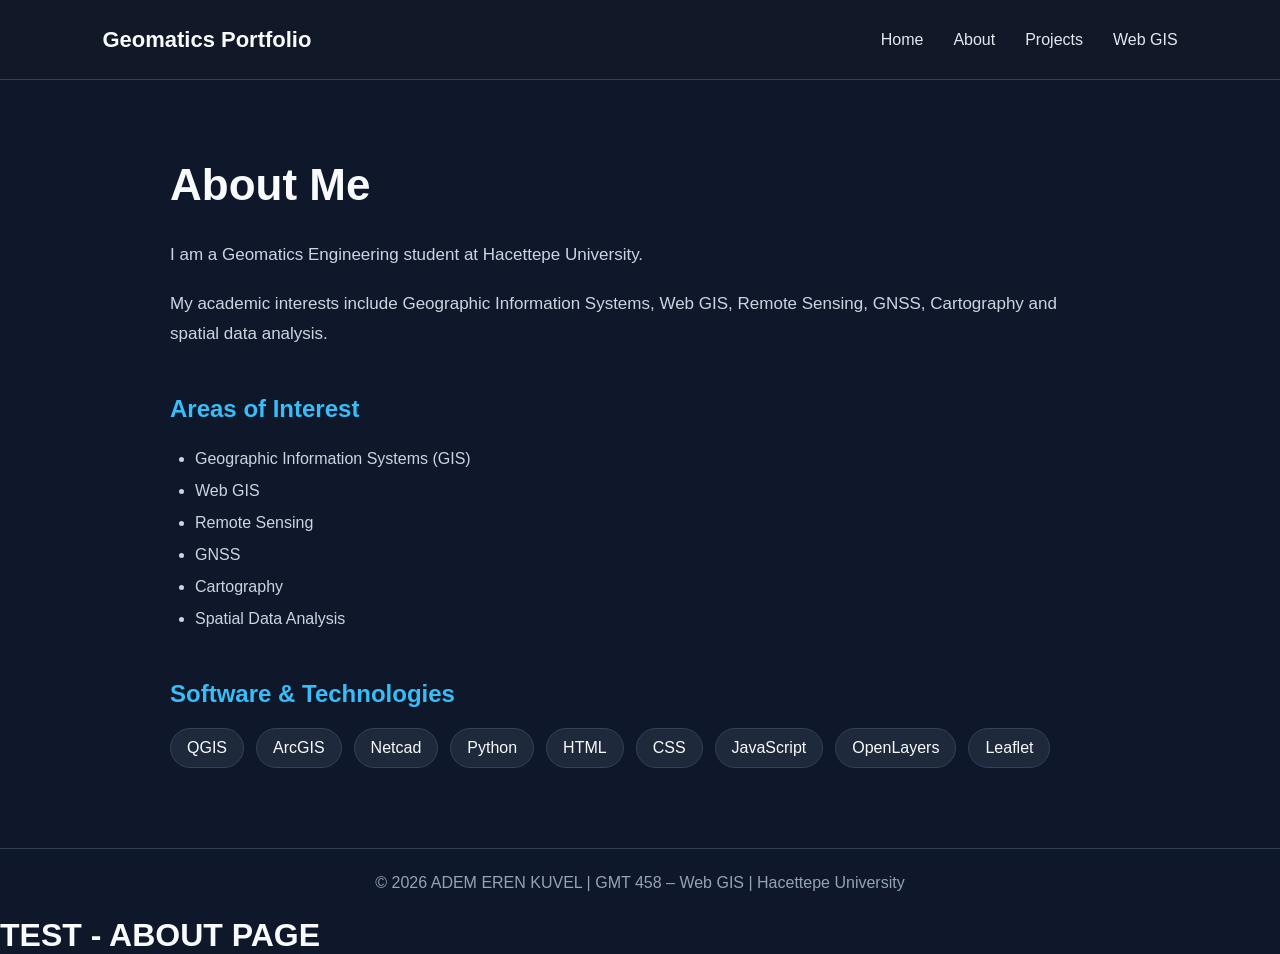
==== about.html @ 7b9554d6 "Added project images and Web GIS pages" ====
<!DOCTYPE html>
<html lang="en">

<head>
    <meta charset="UTF-8">
    <meta name="viewport" content="width=device-width, initial-scale=1.0">

    <title>About | Geomatics Portfolio</title>

    <link rel="stylesheet" href="css/style.css">
</head>

<body>

<header>

    <nav class="navbar">

        <div class="logo">
            Geomatics Portfolio
        </div>

        <ul class="nav-links">

            <li><a href="index.html">Home</a></li>
            <li><a href="about.html">About</a></li>
            <li><a href="projects.html">Projects</a></li>
            <li><a href="maps.html">Web GIS</a></li>

        </ul>

    </nav>

</header>


<main>

    <section class="page-section">

        <h1>About Me</h1>

        <p>
            I am a Geomatics Engineering student at Hacettepe University.
        </p>

        <p>
            My academic interests include Geographic Information Systems,
            Web GIS, Remote Sensing, GNSS, Cartography and spatial data analysis.
        </p>


        <h2>Areas of Interest</h2>

        <ul class="skill-list">

            <li>Geographic Information Systems (GIS)</li>
            <li>Web GIS</li>
            <li>Remote Sensing</li>
            <li>GNSS</li>
            <li>Cartography</li>
            <li>Spatial Data Analysis</li>

        </ul>


        <h2>Software & Technologies</h2>

        <div class="skills">

            <span>QGIS</span>
            <span>ArcGIS</span>
            <span>Netcad</span>
            <span>Python</span>
            <span>HTML</span>
            <span>CSS</span>
            <span>JavaScript</span>
            <span>OpenLayers</span>
            <span>Leaflet</span>

        </div>

    </section>

</main>


<footer>

    <p>
        © 2026 ADEM EREN KUVEL |
        GMT 458 – Web GIS |
        Hacettepe University
    </p>

</footer>

</body>
<h1>TEST - ABOUT PAGE</h1>
</html>
---- css/style.css ----
* {
    margin: 0;
    padding: 0;
    box-sizing: border-box;
}

body {
    font-family: Arial, Helvetica, sans-serif;
    background-color: #0f172a;
    color: #f8fafc;
    min-height: 100vh;
}


/* NAVIGATION */

.navbar {
    height: 80px;

    display: flex;
    align-items: center;
    justify-content: space-between;

    padding: 0 8%;

    background-color: #111827;

    border-bottom: 1px solid #334155;
}

.logo {
    font-size: 22px;
    font-weight: bold;
}

.nav-links {
    list-style: none;

    display: flex;
    gap: 30px;
}

.nav-links a {
    color: #e2e8f0;
    text-decoration: none;

    font-size: 16px;

    transition: 0.3s;
}

.nav-links a:hover {
    color: #38bdf8;
}


/* HERO */

.hero {
    min-height: calc(100vh - 150px);

    display: flex;
    align-items: center;
    justify-content: center;

    text-align: center;

    padding: 50px 20px;
}

.hero-content {
    max-width: 800px;

    animation: fadeUp 1.2s ease forwards;
}

.small-title {
    color: #38bdf8;

    margin-bottom: 15px;

    font-size: 18px;
}

.hero h1 {
    font-size: 55px;

    margin-bottom: 15px;
}

.hero h2 {
    font-size: 27px;

    color: #94a3b8;

    margin-bottom: 25px;
}

.hero p {
    line-height: 1.7;

    font-size: 18px;

    color: #cbd5e1;

    margin-bottom: 35px;
}


/* BUTTON */

.hero-button {
    display: inline-block;

    padding: 14px 25px;

    background-color: #38bdf8;

    color: #0f172a;

    text-decoration: none;

    font-weight: bold;

    border-radius: 8px;

    transition: 0.3s;
}

.hero-button:hover {
    transform: translateY(-4px);
}


/* CSS ANIMATION */

@keyframes fadeUp {

    from {
        opacity: 0;
        transform: translateY(30px);
    }

    to {
        opacity: 1;
        transform: translateY(0);
    }

}


/* FOOTER */

footer {
    text-align: center;

    padding: 25px;

    color: #94a3b8;

    border-top: 1px solid #334155;
}


/* MOBILE */

@media (max-width: 768px) {

    .navbar {
        flex-direction: column;

        height: auto;

        padding: 20px;
    }

    .nav-links {
        margin-top: 20px;

        flex-wrap: wrap;

        justify-content: center;
    }

    .hero h1 {
        font-size: 38px;
    }

}/* GENERAL PAGE CONTENT */

.page-section {
    max-width: 1000px;
    margin: auto;
    padding: 80px 30px;
}

.page-section h1 {
    font-size: 44px;
    margin-bottom: 30px;
}

.page-section h2 {
    margin-top: 45px;
    margin-bottom: 20px;
    color: #38bdf8;
}

.page-section p {
    color: #cbd5e1;
    line-height: 1.8;
    margin-bottom: 18px;
    font-size: 17px;
}


/* INTEREST LIST */

.skill-list {
    margin-left: 25px;
    line-height: 2;
    color: #cbd5e1;
}


/* SKILL TAGS */

.skills {
    display: flex;
    flex-wrap: wrap;
    gap: 12px;
}

.skills span {
    background-color: #1e293b;
    border: 1px solid #334155;
    padding: 10px 16px;
    border-radius: 20px;
    transition: 0.3s;
}

.skills span:hover {
    transform: translateY(-3px);
    border-color: #38bdf8;
}
/* PROJECT TABLE */

.table-container {
    overflow-x: auto;
    margin-top: 35px;
}

.project-table {
    width: 100%;
    border-collapse: collapse;
    background-color: #111827;
}

.project-table th,
.project-table td {
    border: 1px solid #334155;
    padding: 18px;
    text-align: left;
    vertical-align: middle;
}

.project-table th {
    background-color: #1e293b;
    color: #38bdf8;
}

.project-table td {
    color: #cbd5e1;
}

.project-table img {
    width: 140px;
    height: 90px;
    object-fit: cover;
    border-radius: 8px;
}

.project-table tr {
    transition: 0.3s;
}

.project-table tbody tr:hover {
    background-color: #1e293b;
}
/* WEB GIS MAPS */

.map-section {
    margin-top: 60px;
}

.web-map {
    width: 100%;
    height: 500px;

    margin-top: 25px;

    border: 1px solid #334155;
    border-radius: 12px;

    overflow: hidden;
}

.feature-box {
    margin-top: 60px;

    padding: 30px;

    background-color: #111827;

    border: 1px solid #334155;
    border-radius: 12px;
}

.feature-box h2 {
    margin-top: 0;
}

.feature-box ul {
    margin-left: 25px;

    line-height: 2;

    color: #cbd5e1;
}
/* OPENLAYERS POPUP */

.ol-popup {
    position: absolute;

    background-color: white;
    color: #111827;

    box-shadow: 0 2px 12px rgba(0, 0, 0, 0.3);

    padding: 15px;

    border-radius: 8px;

    border: 1px solid #cccccc;

    min-width: 180px;

    display: none;
}

.ol-popup-closer {
    text-decoration: none;

    position: absolute;

    top: 4px;
    right: 8px;

    color: #111827;

    font-weight: bold;
}

.ol-popup-closer::after {
    content: "✕";
}
/* WEB GIS SOLUTION BOX */

.solution-box {
    margin-top: 20px;
    padding: 25px;
    background-color: #111827;
    border-left: 4px solid #38bdf8;
    border-radius: 8px;
}

.solution-box h3 {
    color: #38bdf8;
    margin-top: 15px;
    margin-bottom: 10px;
}

.solution-box h3:first-child {
    margin-top: 0;
}

.solution-box p {
    margin-bottom: 15px;
    color: #cbd5e1;
    line-height: 1.7;
}

.solution-box strong {
    color: #f8fafc;
}
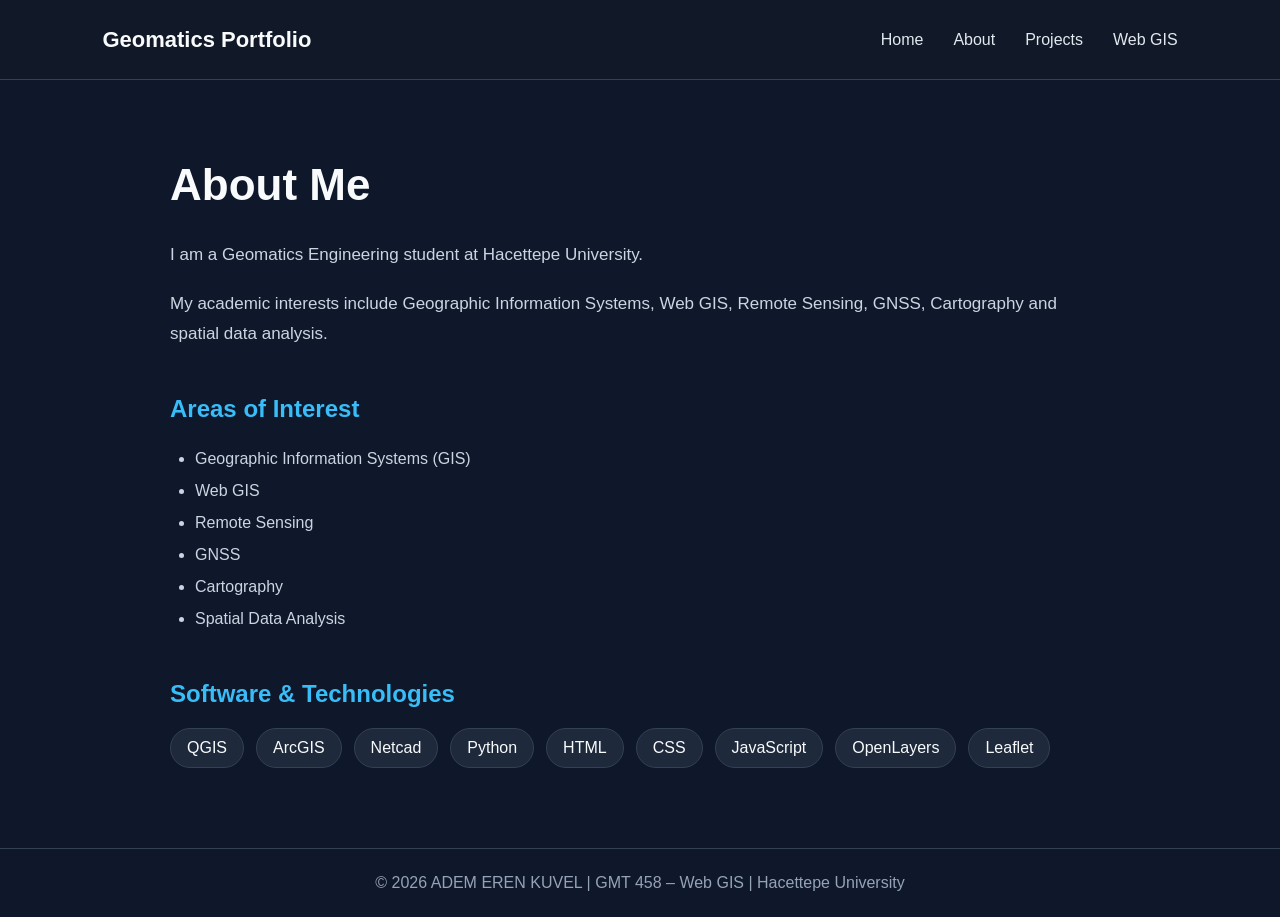
==== commit d5ee4521: "Removed test text from about page" ====
--- a/about.html
+++ b/about.html
@@ -96,5 +96,5 @@
 </footer>
 
 </body>
-<h1>TEST - ABOUT PAGE</h1>
+
 </html>
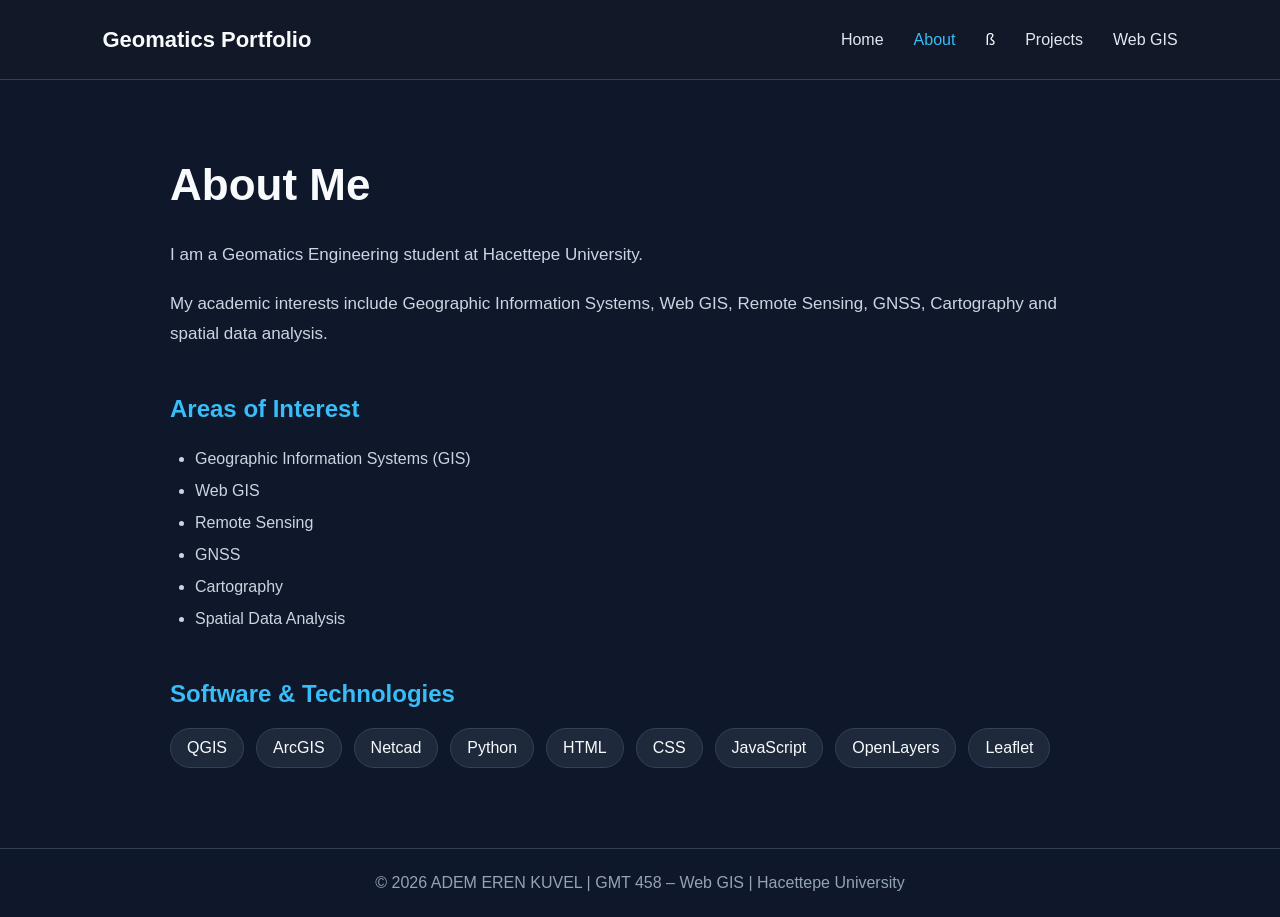
==== commit 043d7138: "Final cleanup and navigation improvements" ====
--- a/about.html
+++ b/about.html
@@ -23,7 +23,7 @@
         <ul class="nav-links">
 
             <li><a href="index.html">Home</a></li>
-            <li><a href="about.html">About</a></li>
+            <li><a href="about.html" class="active">About</a></li>ß
             <li><a href="projects.html">Projects</a></li>
             <li><a href="maps.html">Web GIS</a></li>
 
--- a/css/style.css
+++ b/css/style.css
@@ -391,4 +391,13 @@
 
 .solution-box strong {
     color: #f8fafc;
+}
+/* ACTIVE NAVIGATION */
+
+.nav-links a.active {
+    color: #38bdf8;
+}
+
+.nav-links a.active::after {
+    width: 100%;
 }
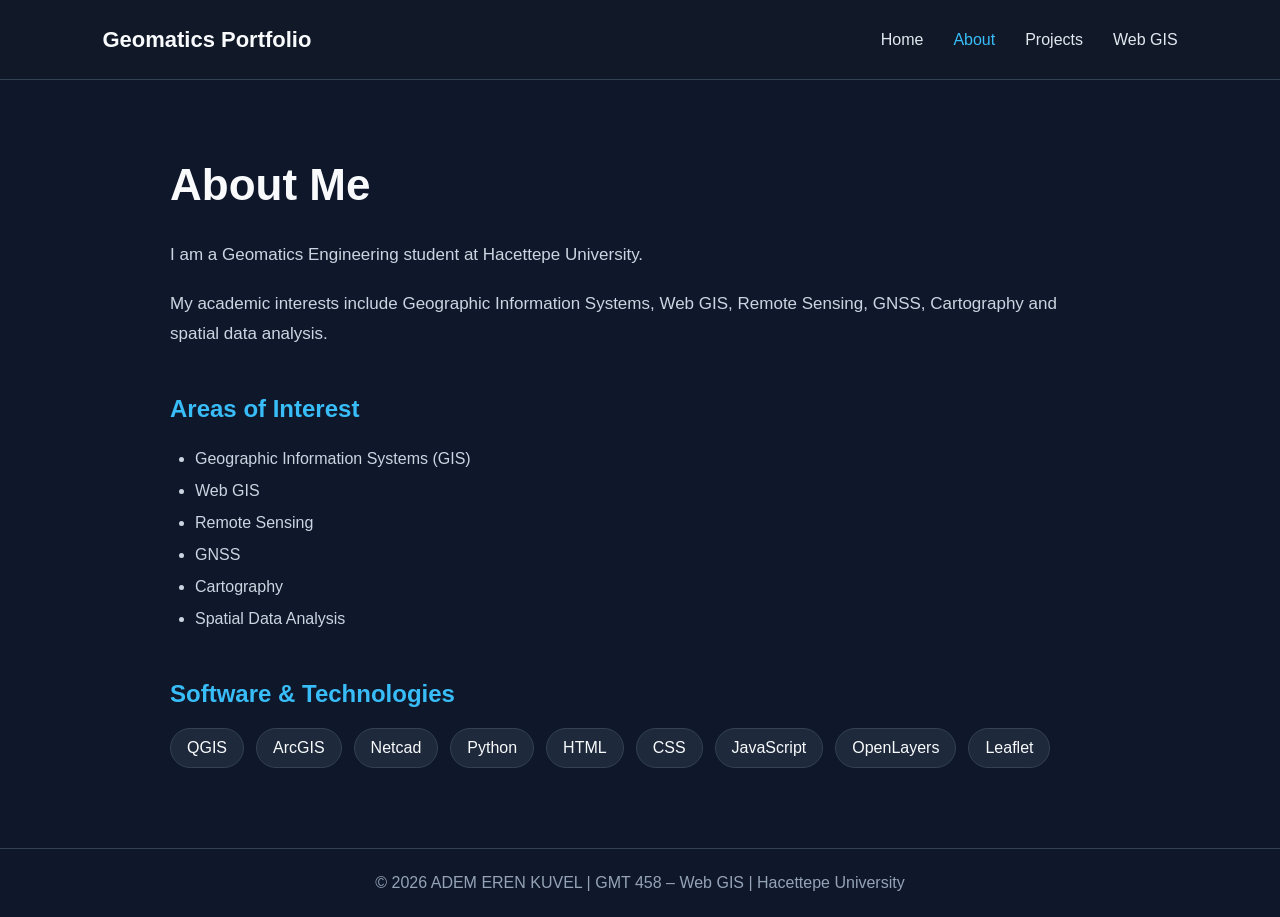
==== commit 86523425: "Final cleanup and navigation improvements" ====
--- a/about.html
+++ b/about.html
@@ -23,7 +23,7 @@
         <ul class="nav-links">
 
             <li><a href="index.html">Home</a></li>
-            <li><a href="about.html" class="active">About</a></li>ß
+            <li><a href="about.html" class="active">About</a></li>
             <li><a href="projects.html">Projects</a></li>
             <li><a href="maps.html">Web GIS</a></li>
 
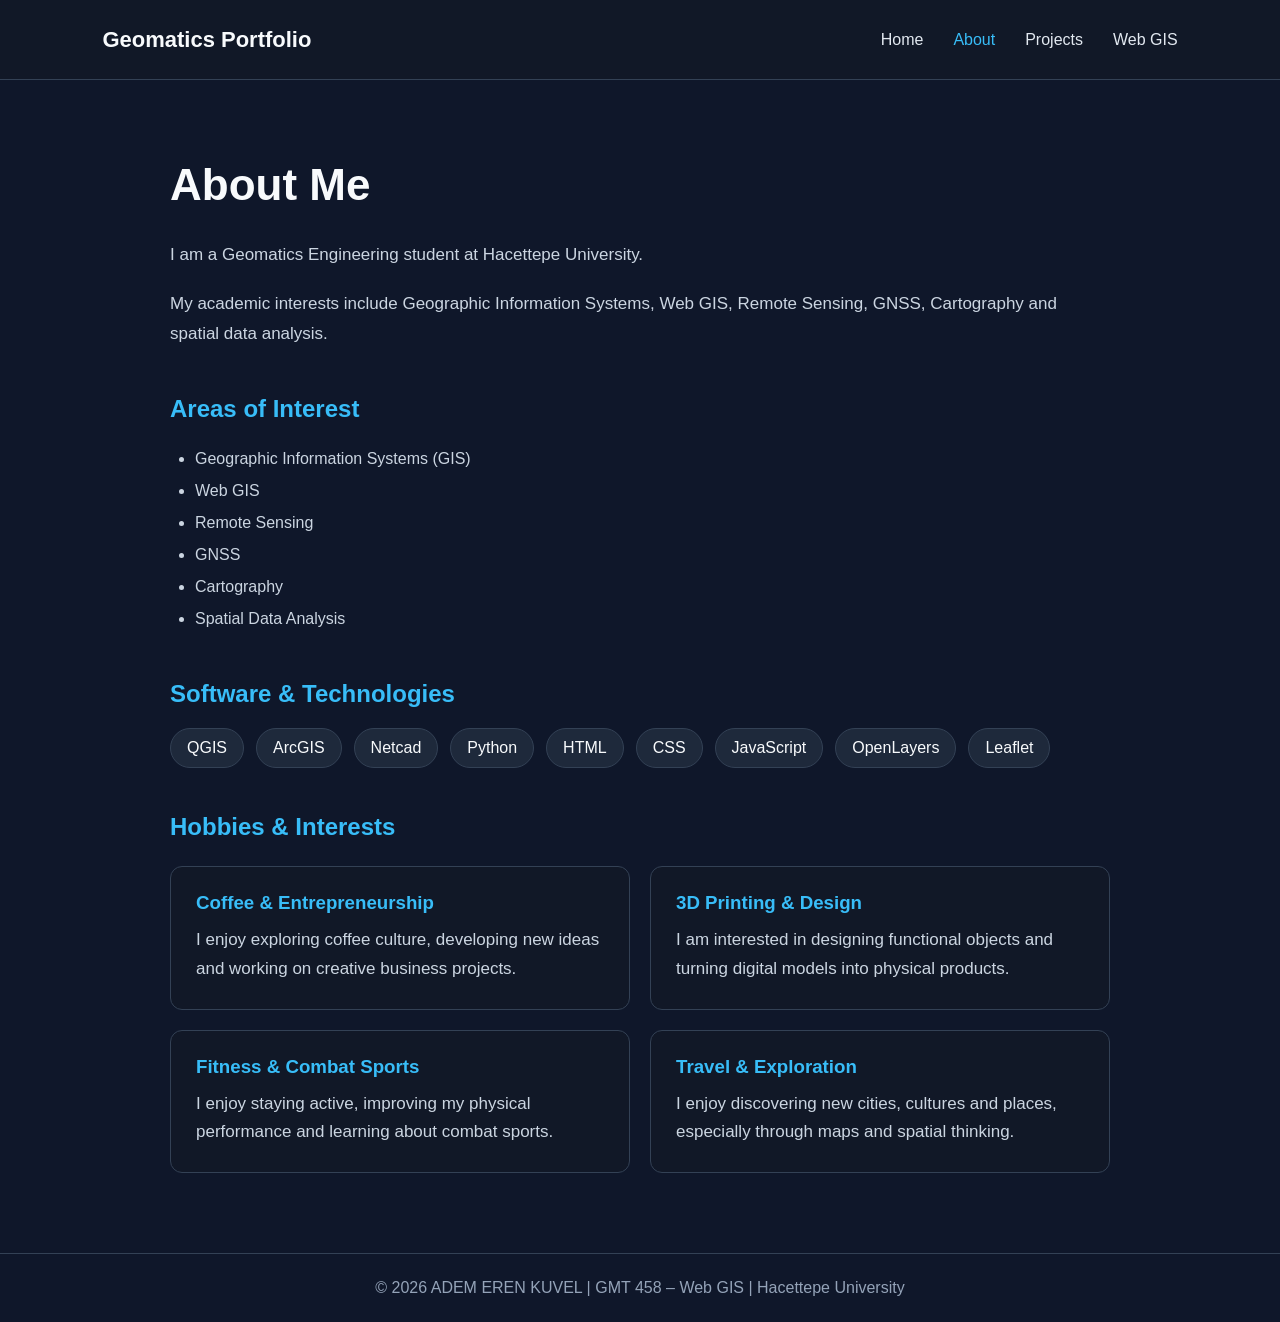
==== commit 8bcdd76a: "Added hobbies and interests section" ====
--- a/about.html
+++ b/about.html
@@ -79,7 +79,43 @@
             <span>Leaflet</span>
 
         </div>
+<h2>Hobbies & Interests</h2>
 
+<div class="hobby-grid">
+
+    <div class="hobby-card">
+        <h3>Coffee & Entrepreneurship</h3>
+        <p>
+            I enjoy exploring coffee culture, developing new ideas
+            and working on creative business projects.
+        </p>
+    </div>
+
+    <div class="hobby-card">
+        <h3>3D Printing & Design</h3>
+        <p>
+            I am interested in designing functional objects and
+            turning digital models into physical products.
+        </p>
+    </div>
+
+    <div class="hobby-card">
+        <h3>Fitness & Combat Sports</h3>
+        <p>
+            I enjoy staying active, improving my physical performance
+            and learning about combat sports.
+        </p>
+    </div>
+
+    <div class="hobby-card">
+        <h3>Travel & Exploration</h3>
+        <p>
+            I enjoy discovering new cities, cultures and places,
+            especially through maps and spatial thinking.
+        </p>
+    </div>
+
+</div>
     </section>
 
 </main>
--- a/css/style.css
+++ b/css/style.css
@@ -400,4 +400,42 @@
 
 .nav-links a.active::after {
     width: 100%;
+}
+/* HOBBIES & INTERESTS */
+
+.hobby-grid {
+    display: grid;
+    grid-template-columns: repeat(2, 1fr);
+    gap: 20px;
+    margin-top: 25px;
+}
+
+.hobby-card {
+    background-color: #111827;
+    border: 1px solid #334155;
+    border-radius: 12px;
+    padding: 25px;
+    transition: 0.3s;
+}
+
+.hobby-card:hover {
+    transform: translateY(-5px);
+    border-color: #38bdf8;
+}
+
+.hobby-card h3 {
+    color: #38bdf8;
+    margin-bottom: 12px;
+}
+
+.hobby-card p {
+    color: #cbd5e1;
+    line-height: 1.7;
+    margin: 0;
+}
+
+@media (max-width: 768px) {
+    .hobby-grid {
+        grid-template-columns: 1fr;
+    }
 }
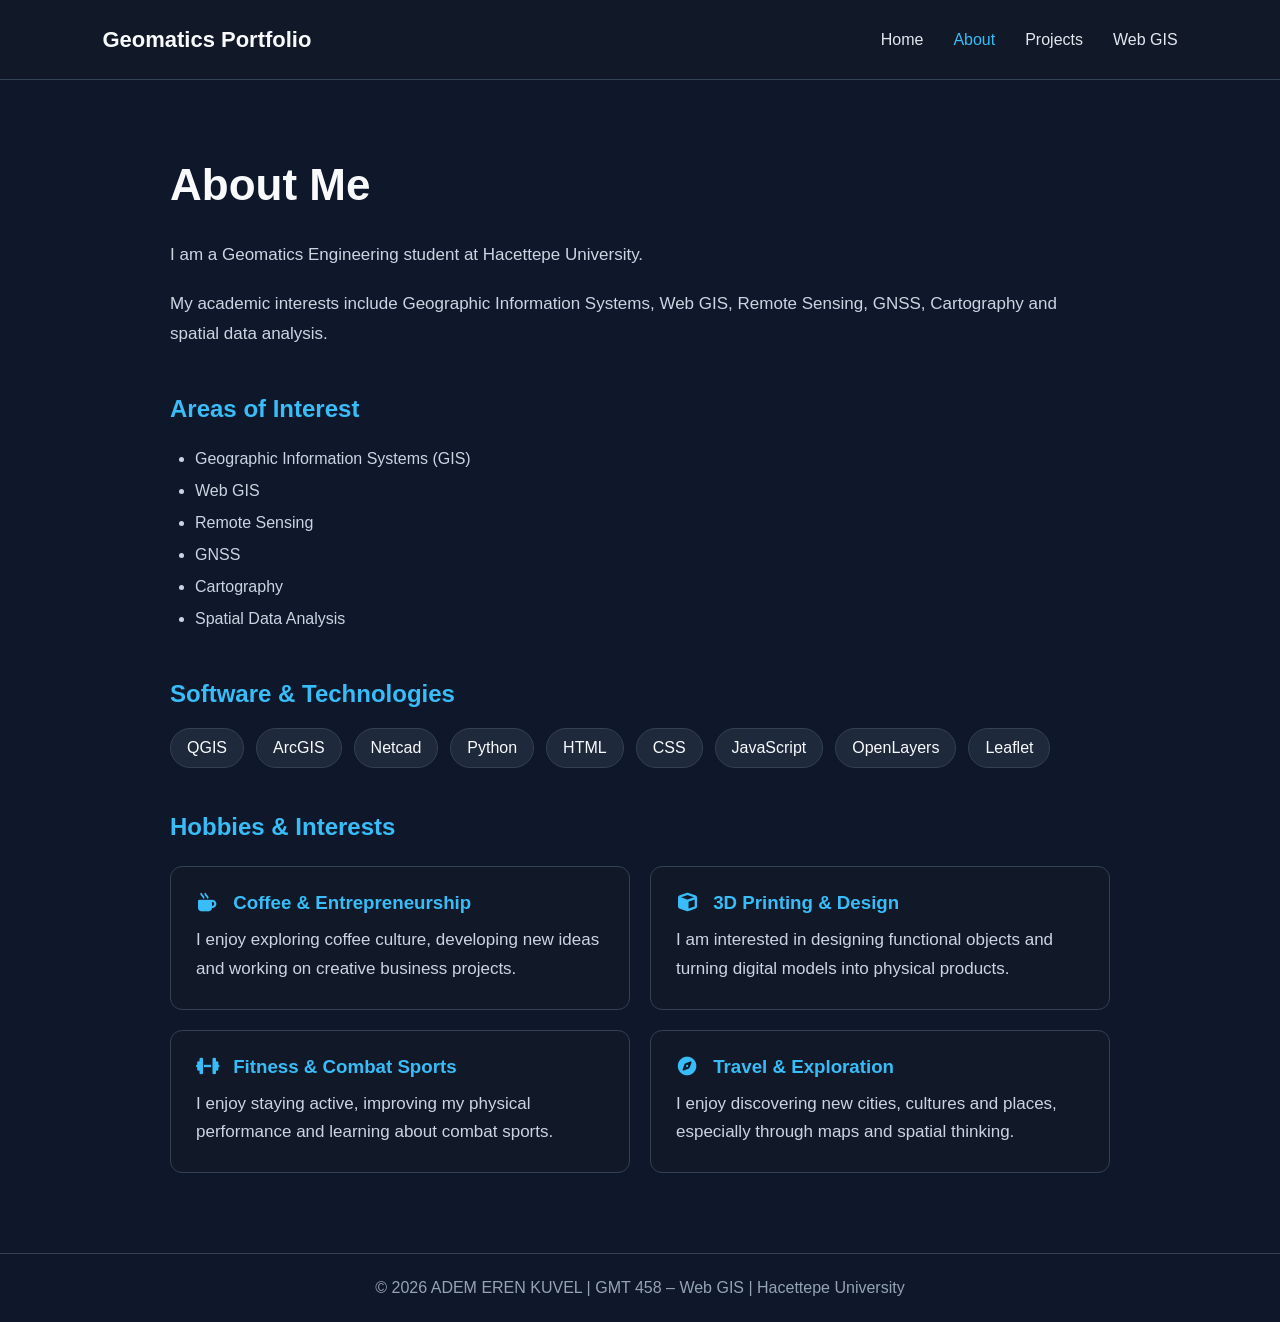
==== commit 3da93536: "Added hobbies section and professional icons" ====
--- a/about.html
+++ b/about.html
@@ -8,6 +8,8 @@
     <title>About | Geomatics Portfolio</title>
 
     <link rel="stylesheet" href="css/style.css">
+    <link rel="stylesheet"
+      href="https://cdnjs.cloudflare.com/ajax/libs/font-awesome/6.5.2/css/all.min.css">
 </head>
 
 <body>
@@ -84,7 +86,10 @@
 <div class="hobby-grid">
 
     <div class="hobby-card">
-        <h3>Coffee & Entrepreneurship</h3>
+        <h3>
+    <i class="fa-solid fa-mug-hot"></i>
+    Coffee & Entrepreneurship
+</h3>
         <p>
             I enjoy exploring coffee culture, developing new ideas
             and working on creative business projects.
@@ -92,7 +97,10 @@
     </div>
 
     <div class="hobby-card">
-        <h3>3D Printing & Design</h3>
+        <h3>
+    <i class="fa-solid fa-cube"></i>
+    3D Printing & Design
+</h3>
         <p>
             I am interested in designing functional objects and
             turning digital models into physical products.
@@ -100,7 +108,10 @@
     </div>
 
     <div class="hobby-card">
-        <h3>Fitness & Combat Sports</h3>
+        <h3>
+    <i class="fa-solid fa-dumbbell"></i>
+    Fitness & Combat Sports
+</h3>
         <p>
             I enjoy staying active, improving my physical performance
             and learning about combat sports.
@@ -108,7 +119,10 @@
     </div>
 
     <div class="hobby-card">
-        <h3>Travel & Exploration</h3>
+        <h3>
+    <i class="fa-solid fa-compass"></i>
+    Travel & Exploration
+</h3>
         <p>
             I enjoy discovering new cities, cultures and places,
             especially through maps and spatial thinking.
--- a/css/style.css
+++ b/css/style.css
@@ -438,4 +438,10 @@
     .hobby-grid {
         grid-template-columns: 1fr;
     }
+}
+.hobby-card h3 i {
+    margin-right: 10px;
+    color: #38bdf8;
+    width: 22px;
+    text-align: center;
 }
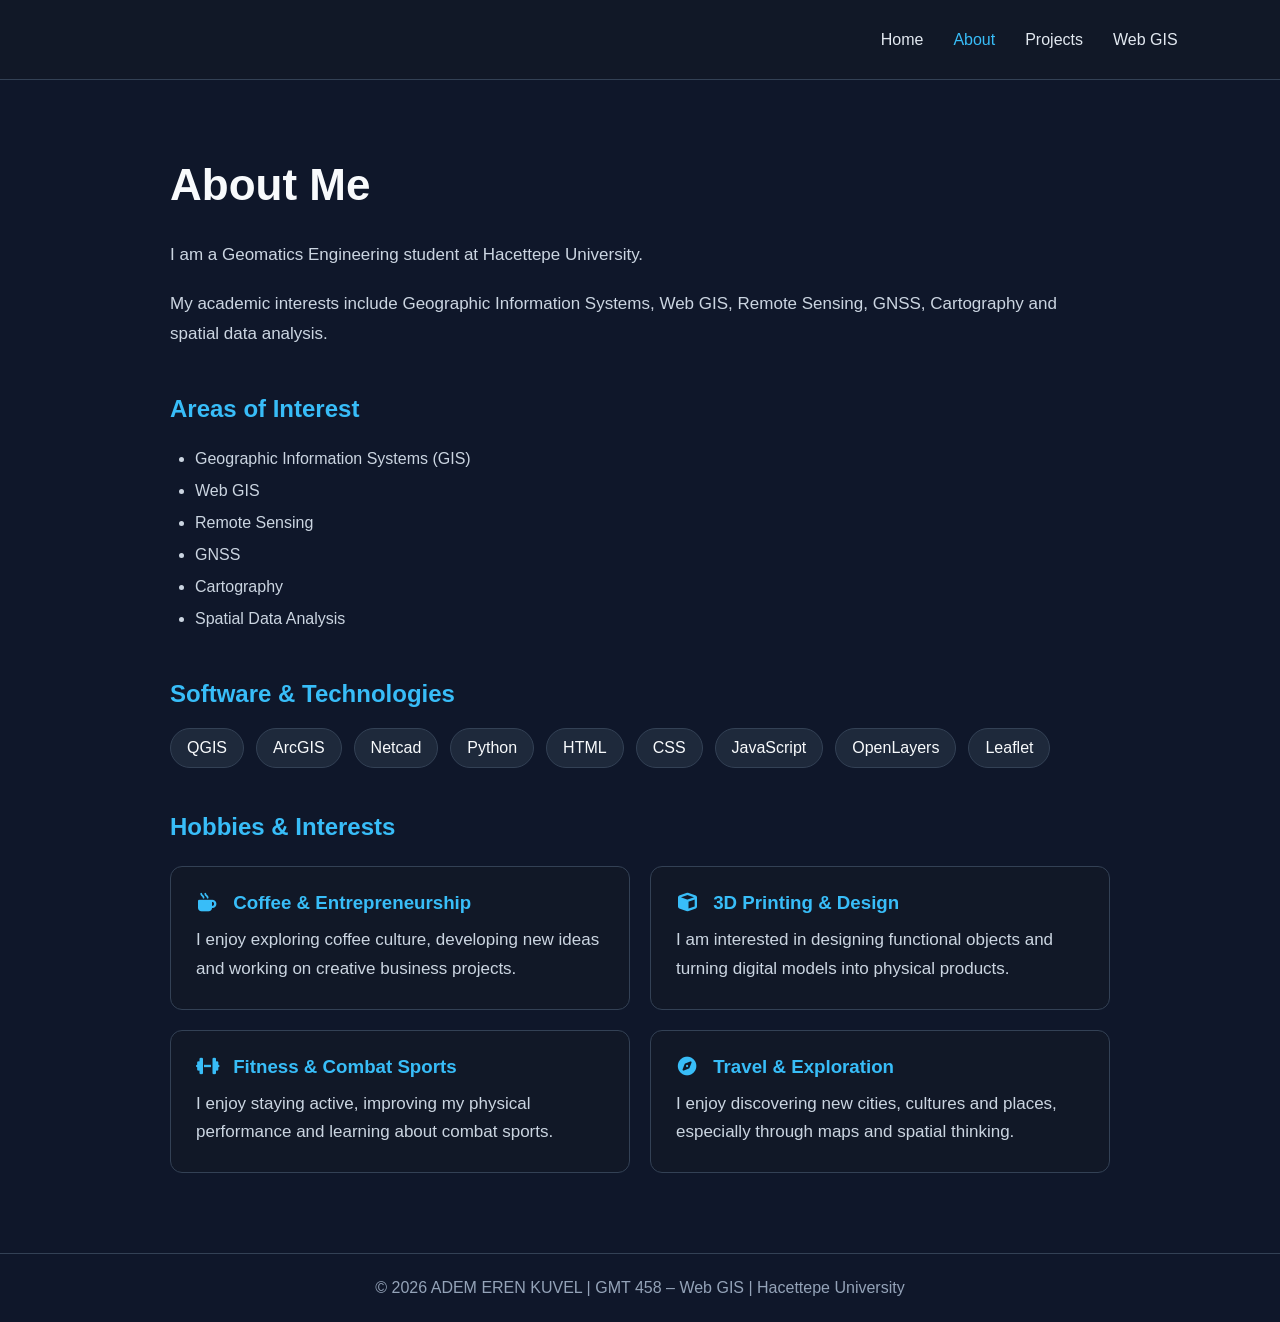
==== commit 279c3805: "Updated homepage profile and navigation" ====
--- a/about.html
+++ b/about.html
@@ -18,9 +18,7 @@
 
     <nav class="navbar">
 
-        <div class="logo">
-            Geomatics Portfolio
-        </div>
+        
 
         <ul class="nav-links">
 
--- a/css/style.css
+++ b/css/style.css
@@ -444,4 +444,318 @@
     color: #38bdf8;
     width: 22px;
     text-align: center;
+}
+/* PROFESSIONAL MAP POPUP */
+
+.ol-popup {
+    min-width: 280px;
+    max-width: 320px;
+    padding: 0;
+    overflow: hidden;
+    background-color: #ffffff;
+    border: none;
+    border-radius: 14px;
+    box-shadow: 0 10px 30px rgba(0, 0, 0, 0.35);
+}
+
+.map-popup-content {
+    overflow: hidden;
+}
+
+.popup-image {
+    width: 100%;
+    height: 150px;
+    display: block;
+    object-fit: cover;
+}
+
+.map-popup-content h3 {
+    margin: 15px 18px 8px;
+    color: #0f172a;
+    font-size: 18px;
+}
+
+.map-popup-content p {
+    margin: 0 18px 12px;
+    color: #475569;
+    font-size: 14px;
+    line-height: 1.5;
+}
+
+.map-popup-content small {
+    display: block;
+    margin: 0 18px 18px;
+    color: #38bdf8;
+    font-weight: 600;
+}
+
+.ol-popup-closer {
+    z-index: 5;
+    top: 8px;
+    right: 10px;
+
+    width: 26px;
+    height: 26px;
+
+    display: flex;
+    align-items: center;
+    justify-content: center;
+
+    border-radius: 50%;
+
+    background-color: rgba(15, 23, 42, 0.85);
+    color: white;
+}
+/* PROFESSIONAL PROFILE HERO */
+
+.hero-wrapper {
+    width: 100%;
+    max-width: 1150px;
+
+    display: grid;
+    grid-template-columns: 1.4fr 0.8fr;
+
+    gap: 70px;
+
+    align-items: center;
+}
+
+.hero-content {
+    text-align: left;
+}
+
+.hero-content h1 {
+    font-size: clamp(42px, 6vw, 68px);
+    line-height: 1.05;
+}
+
+.hero-content h1 span {
+    color: #38bdf8;
+}
+
+.hero-content h2 {
+    color: #94a3b8;
+    margin-top: 15px;
+    margin-bottom: 25px;
+}
+
+.hero-name {
+    color: #38bdf8;
+    font-weight: 600;
+    letter-spacing: 1px;
+}
+
+.hero-actions {
+    justify-content: flex-start;
+}
+
+
+/* PROFILE CARD */
+
+.hero-profile {
+    background-color: #111827;
+
+    border: 1px solid #334155;
+
+    border-radius: 24px;
+
+    padding: 20px;
+
+    box-shadow:
+        0 20px 50px rgba(0, 0, 0, 0.3);
+
+    transition: 0.3s;
+}
+
+.hero-profile:hover {
+    transform: translateY(-6px);
+    border-color: #38bdf8;
+}
+
+.profile-image-wrapper {
+    width: 100%;
+    aspect-ratio: 4 / 5;
+
+    overflow: hidden;
+
+    border-radius: 18px;
+}
+
+.profile-image {
+    width: 100%;
+    height: 100%;
+
+    display: block;
+
+    object-fit: cover;
+}
+
+.profile-info {
+    padding: 20px 5px 5px;
+}
+
+.profile-info h3 {
+    margin-bottom: 6px;
+
+    font-size: 22px;
+
+    color: #f8fafc;
+}
+
+.profile-info p {
+    margin: 0 0 5px;
+
+    color: #38bdf8;
+
+    font-weight: 600;
+}
+
+.profile-info span {
+    color: #94a3b8;
+
+    font-size: 14px;
+}
+
+
+/* MOBILE */
+
+@media (max-width: 700px) {
+
+    .hero-wrapper {
+        grid-template-columns: 1fr;
+        gap: 40px;
+    }
+
+    .hero-content {
+        text-align: center;
+    }
+
+    .hero-actions {
+        justify-content: center;
+    }
+
+    .hero-profile {
+        max-width: 350px;
+        margin: auto;
+    }
+
+}
+/* FINAL HERO FIX */
+
+.hero {
+    min-height: calc(100vh - 150px);
+    padding: 60px 6%;
+}
+
+.hero-wrapper {
+    width: 100%;
+    max-width: 1180px;
+    margin: 0 auto;
+
+    display: grid;
+    grid-template-columns: minmax(0, 1.4fr) 330px;
+    gap: 60px;
+
+    align-items: center;
+}
+
+.hero-content {
+    text-align: left;
+}
+
+.hero-content > p {
+    max-width: 700px;
+}
+
+.hero-profile {
+    width: 330px;
+    padding: 16px;
+
+    background: #111827;
+    border: 1px solid #334155;
+    border-radius: 22px;
+}
+
+.profile-image-wrapper {
+    width: 100%;
+    height: 360px;
+    aspect-ratio: auto;
+
+    overflow: hidden;
+    border-radius: 16px;
+}
+
+.profile-image {
+    width: 100%;
+    height: 100%;
+    object-fit: cover;
+    object-position: center top;
+}
+
+
+/* BUTTON FIX */
+
+.hero-actions {
+    display: flex;
+    justify-content: flex-start;
+    align-items: center;
+
+    gap: 14px;
+    margin-top: 25px;
+}
+
+.secondary-button {
+    display: inline-block;
+
+    padding: 14px 25px;
+
+    border: 1px solid #38bdf8;
+    border-radius: 8px;
+
+    color: #38bdf8;
+
+    text-decoration: none;
+    font-weight: bold;
+
+    transition: 0.3s;
+}
+
+.secondary-button:hover {
+    background-color: #38bdf8;
+    color: #0f172a;
+
+    transform: translateY(-3px);
+}
+
+
+/* ONLY STACK ON SMALL SCREENS */
+
+@media (max-width: 700px) {
+
+    .hero-wrapper {
+        grid-template-columns: 1fr;
+        gap: 40px;
+    }
+
+    .hero-content {
+        text-align: center;
+    }
+
+    .hero-content > p {
+        margin-left: auto;
+        margin-right: auto;
+    }
+
+    .hero-actions {
+        justify-content: center;
+    }
+
+    .hero-profile {
+        width: 100%;
+        max-width: 320px;
+        margin: 0 auto;
+    }
+}
+.navbar {
+    justify-content: flex-end;
 }
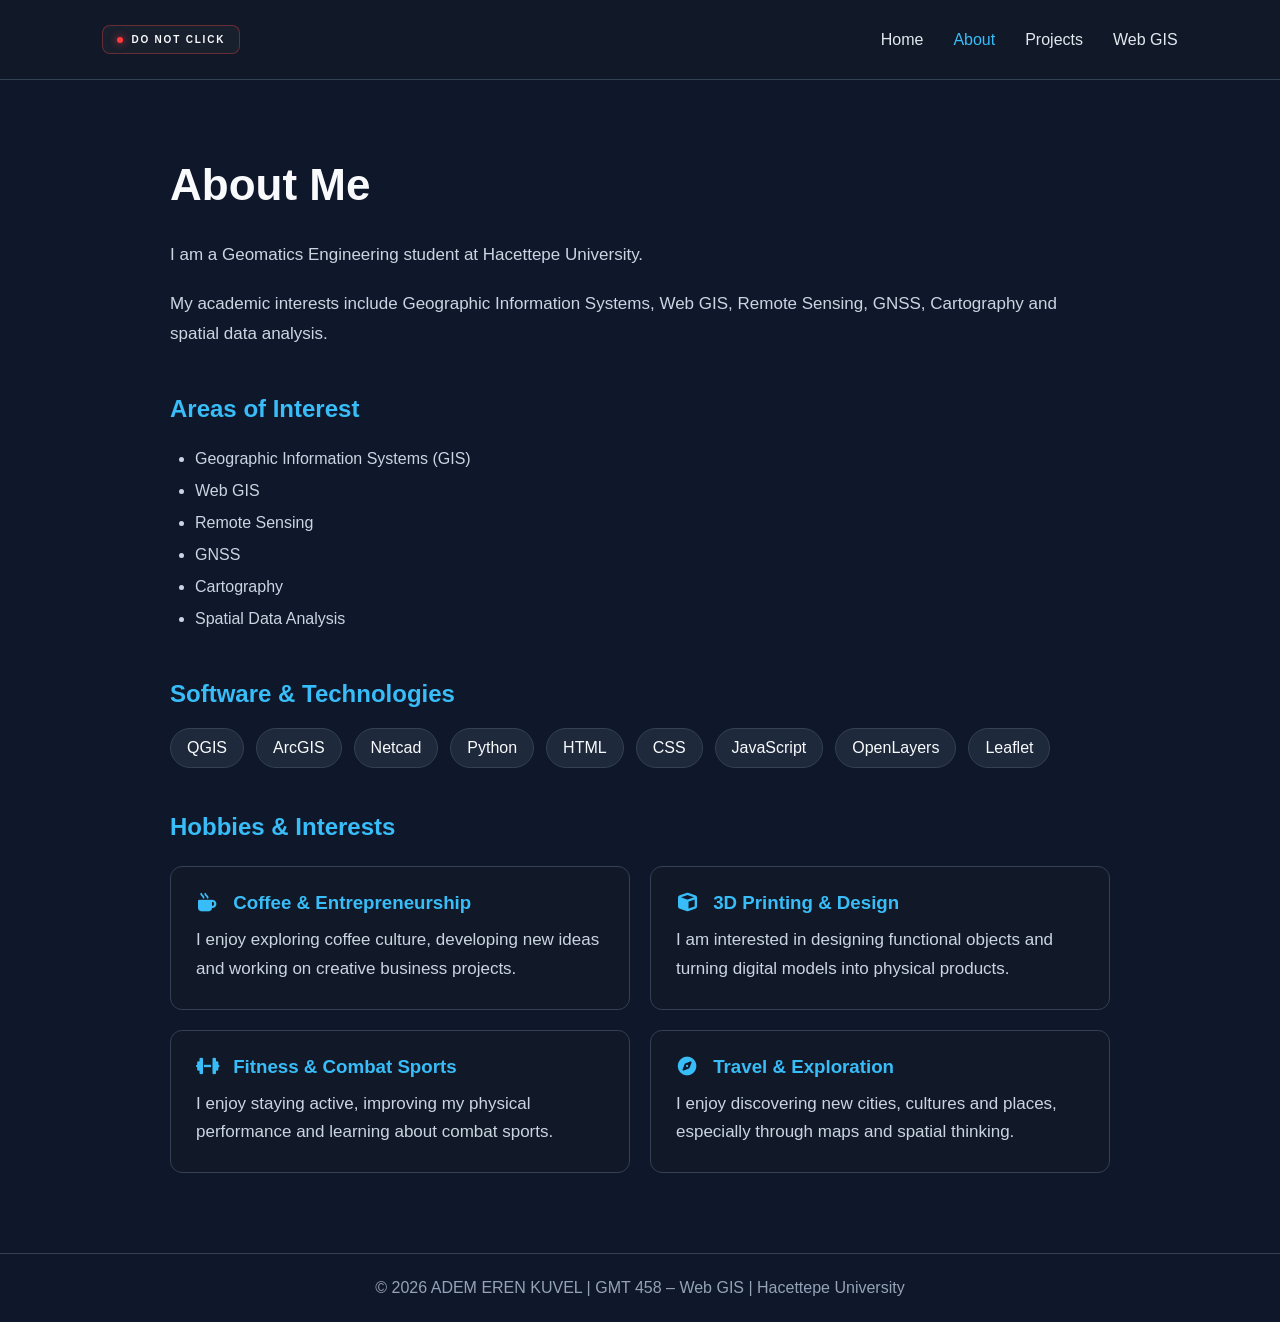
==== commit 61dd3e57: "Add Do Not Click easter egg" ====
--- a/about.html
+++ b/about.html
@@ -18,7 +18,10 @@
 
     <nav class="navbar">
 
-        
+        <button id="dangerBtn" class="danger-btn">
+    <span class="danger-dot"></span>
+    DO NOT CLICK
+</button>
 
         <ul class="nav-links">
 
@@ -142,7 +145,42 @@
     </p>
 
 </footer>
+<!-- FULLSCREEN EASTER EGG -->
+<div id="destructionScreen" class="destruction-screen">
+
+    <div class="destruction-content">
+
+        <div id="destructionTitle" class="destruction-title">
+            DESTRUCTION IN PROGRESS
+        </div>
+
+        <div id="destructionSub" class="destruction-sub">
+            SYSTEM OVERRIDE INITIALIZED
+        </div>
+
+        <div class="hourglass-container">
+
+            <div class="hourglass">
+                <div class="hourglass-top"></div>
+                <div class="hourglass-bottom"></div>
+                <div class="sand-stream"></div>
+            </div>
+
+        </div>
+
+        <div class="loading-bar">
+            <div id="loadingProgress" class="loading-progress"></div>
+        </div>
+
+        <div id="loadingPercent" class="loading-percent">
+            0%
+        </div>
+
+    </div>
+
+</div>
+
+<script src="js/script.js"></script>
 
 </body>
-
 </html>
--- a/css/style.css
+++ b/css/style.css
@@ -757,5 +757,415 @@
     }
 }
 .navbar {
-    justify-content: flex-end;
+    justify-content: space-between;
+}
+/* ========================================
+   DO NOT CLICK BUTTON
+======================================== */
+
+.danger-btn {
+    position: relative;
+
+    display: flex;
+    align-items: center;
+    gap: 8px;
+
+    padding: 8px 14px;
+
+    background: rgba(255, 255, 255, 0.03);
+
+    border: 1px solid rgba(255, 70, 70, 0.35);
+    border-radius: 8px;
+
+    color: inherit;
+
+    font-size: 10px;
+    font-weight: 600;
+    letter-spacing: 1.8px;
+
+    cursor: pointer;
+
+    transition: all 0.3s ease;
+}
+
+.danger-btn:hover {
+    border-color: #ff3b3b;
+
+    background: rgba(255, 40, 40, 0.08);
+
+    transform: translateY(-2px);
+
+    box-shadow:
+        0 0 10px rgba(255, 50, 50, 0.15),
+        0 0 25px rgba(255, 50, 50, 0.08);
+}
+
+
+/* Küçük kırmızı nokta */
+
+.danger-dot {
+    width: 6px;
+    height: 6px;
+
+    background: #ff3b3b;
+
+    border-radius: 50%;
+
+    box-shadow: 0 0 8px #ff3b3b;
+
+    animation: dangerPulse 1.5s infinite;
+}
+
+
+@keyframes dangerPulse {
+
+    0%,
+    100% {
+        opacity: 0.4;
+        transform: scale(1);
+    }
+
+    50% {
+        opacity: 1;
+        transform: scale(1.4);
+    }
+
+}
+
+
+
+/* ========================================
+   FULLSCREEN DESTRUCTION SCREEN
+======================================== */
+
+.destruction-screen {
+
+    position: fixed;
+
+    inset: 0;
+
+    width: 100vw;
+    height: 100vh;
+
+    background: #050505;
+
+    color: white;
+
+    z-index: 999999;
+
+    display: flex;
+
+    align-items: center;
+    justify-content: center;
+
+    opacity: 0;
+    visibility: hidden;
+
+    transition: opacity 0.35s ease;
+}
+
+
+.destruction-screen.active {
+
+    opacity: 1;
+    visibility: visible;
+
+}
+
+
+.destruction-content {
+
+    width: min(600px, 85%);
+
+    text-align: center;
+
+}
+
+
+
+/* ANA YAZI */
+
+.destruction-title {
+
+    font-size: clamp(26px, 5vw, 55px);
+
+    font-weight: 800;
+
+    letter-spacing: 4px;
+
+    margin-bottom: 12px;
+
+    animation: warningBlink 1s infinite;
+
+}
+
+
+.destruction-sub {
+
+    opacity: 0.45;
+
+    font-size: 11px;
+
+    letter-spacing: 3px;
+
+    margin-bottom: 55px;
+
+}
+
+
+@keyframes warningBlink {
+
+    0%,
+    100% {
+        opacity: 1;
+    }
+
+    50% {
+        opacity: 0.55;
+    }
+
+}
+
+
+
+/* ========================================
+   HOURGLASS
+======================================== */
+
+.hourglass-container {
+
+    display: flex;
+
+    justify-content: center;
+
+    margin-bottom: 45px;
+
+}
+
+
+.hourglass {
+
+    position: relative;
+
+    width: 55px;
+    height: 85px;
+
+    border-top: 3px solid white;
+    border-bottom: 3px solid white;
+
+}
+
+
+.hourglass::before,
+.hourglass::after {
+
+    content: "";
+
+    position: absolute;
+
+    left: 50%;
+
+    width: 2px;
+
+    height: 100%;
+
+    background: rgba(255,255,255,0.25);
+
+}
+
+
+.hourglass::before {
+
+    transform: translateX(-50%) rotate(25deg);
+
+}
+
+
+.hourglass::after {
+
+    transform: translateX(-50%) rotate(-25deg);
+
+}
+
+
+
+/* Üst kum */
+
+.hourglass-top {
+
+    position: absolute;
+
+    top: 7px;
+
+    left: 50%;
+
+    transform: translateX(-50%);
+
+    width: 38px;
+
+    height: 30px;
+
+    background: #ff3b3b;
+
+    clip-path: polygon(
+        0 0,
+        100% 0,
+        55% 100%,
+        45% 100%
+    );
+
+    animation: sandTop 4s linear forwards;
+
+}
+
+
+
+/* Alt kum */
+
+.hourglass-bottom {
+
+    position: absolute;
+
+    bottom: 7px;
+
+    left: 50%;
+
+    transform: translateX(-50%);
+
+    width: 38px;
+
+    height: 0;
+
+    background: #ff3b3b;
+
+    clip-path: polygon(
+        45% 0,
+        55% 0,
+        100% 100%,
+        0 100%
+    );
+
+    animation: sandBottom 4s linear forwards;
+
+}
+
+
+
+/* Kum akışı */
+
+.sand-stream {
+
+    position: absolute;
+
+    left: 50%;
+
+    top: 38px;
+
+    transform: translateX(-50%);
+
+    width: 2px;
+
+    height: 12px;
+
+    background: #ff3b3b;
+
+    box-shadow: 0 0 6px #ff3b3b;
+
+}
+
+
+@keyframes sandTop {
+
+    from {
+        height: 30px;
+    }
+
+    to {
+        height: 2px;
+    }
+
+}
+
+
+@keyframes sandBottom {
+
+    from {
+        height: 0;
+    }
+
+    to {
+        height: 30px;
+    }
+
+}
+
+
+
+/* ========================================
+   LOADING BAR
+======================================== */
+
+.loading-bar {
+
+    width: 100%;
+
+    height: 3px;
+
+    background: rgba(255,255,255,0.1);
+
+    overflow: hidden;
+
+}
+
+
+.loading-progress {
+
+    width: 0%;
+
+    height: 100%;
+
+    background: #ff3b3b;
+
+    box-shadow: 0 0 10px #ff3b3b;
+
+}
+
+
+.loading-percent {
+
+    margin-top: 12px;
+
+    font-size: 11px;
+
+    letter-spacing: 2px;
+
+    opacity: 0.5;
+
+}
+
+
+
+/* KOORDİNAT BULUNUNCA */
+
+.coordinates-found {
+
+    font-size: clamp(30px, 6vw, 65px);
+
+    letter-spacing: 5px;
+
+    font-weight: 800;
+
+}
+
+
+.target-locked {
+
+    margin-top: 15px;
+
+    font-size: 12px;
+
+    letter-spacing: 4px;
+
+    opacity: 0.5;
+
 }
